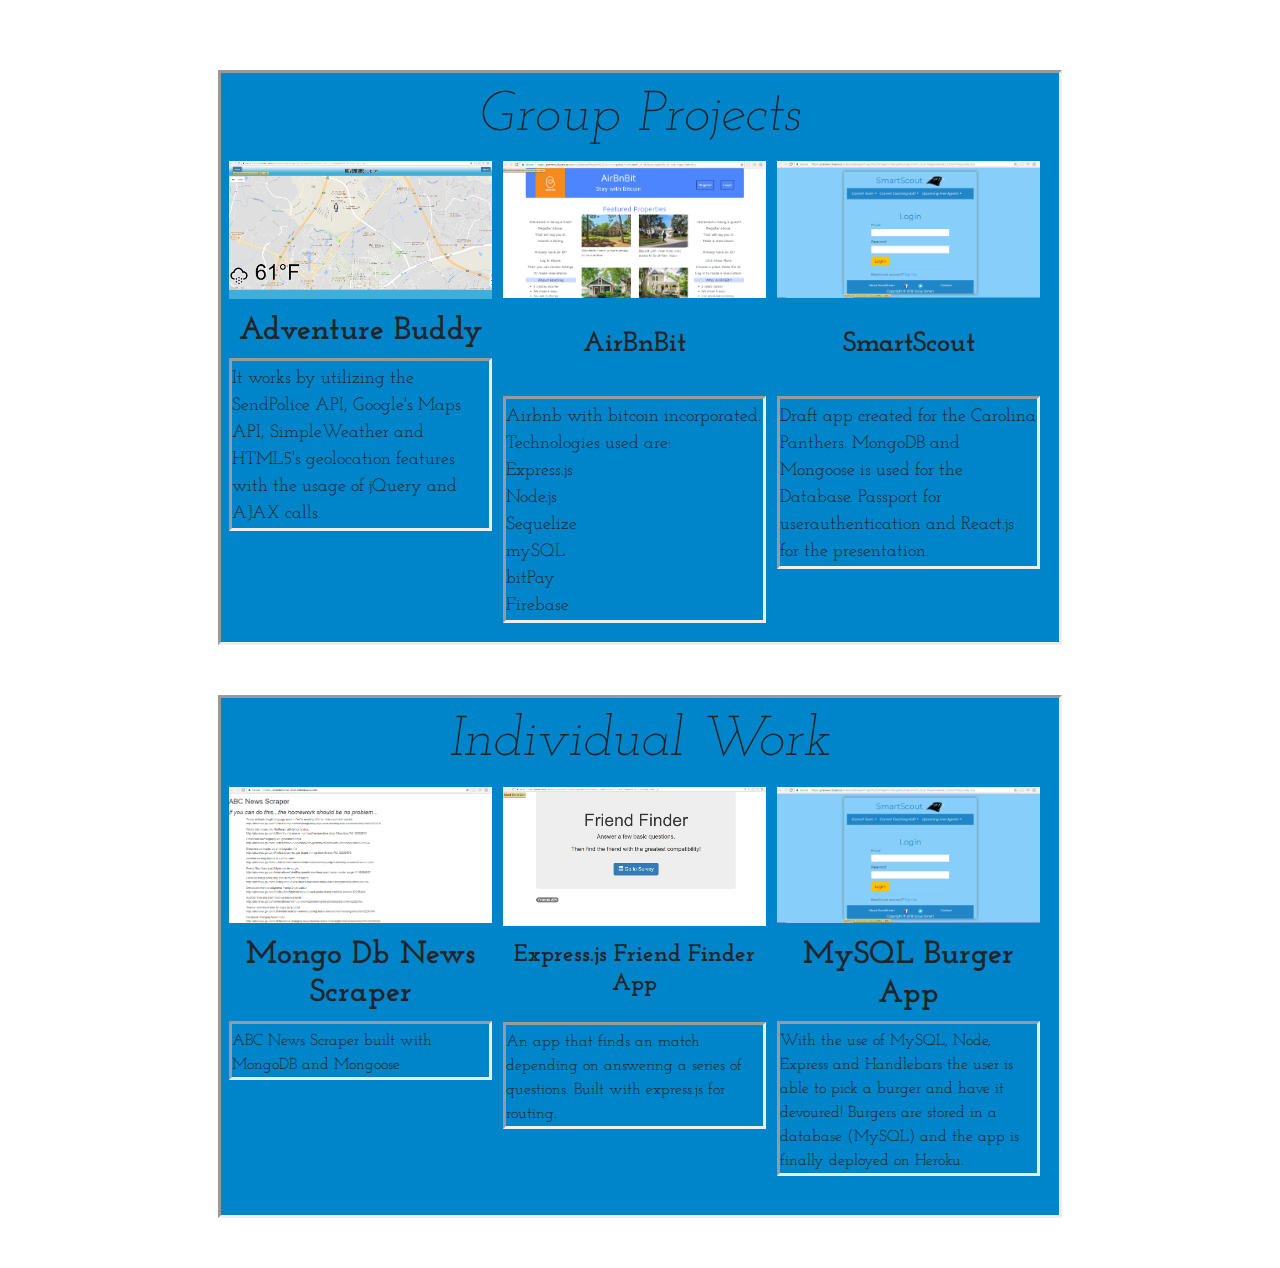
==== portfolio.html @ b52bb80f "presentable" ====
<!DOCTYPE html>
<html lang="en">

<head>
    <meta charset="UTF-8">
    <meta name="viewport" content="width=device-width, initial-scale=1.0">
    <meta http-equiv="X-UA-Compatible" content="ie=edge">
    <meta name="viewport" content="width=device-width">
    <link href="https://fonts.googleapis.com/css?family=Josefin+Slab" rel="stylesheet">
    <link rel="stylesheet" href="https://maxcdn.bootstrapcdn.com/bootstrap/4.0.0/css/bootstrap.min.css" integrity="sha384-Gn5384xqQ1aoWXA+058RXPxPg6fy4IWvTNh0E263XmFcJlSAwiGgFAW/dAiS6JXm" crossorigin="anonymous">
    <script src="https://code.jquery.com/jquery-3.2.1.slim.min.js" integrity="sha384-KJ3o2DKtIkvYIK3UENzmM7KCkRr/rE9/Qpg6aAZGJwFDMVNA/GpGFF93hXpG5KkN" crossorigin="anonymous"></script>
    <script src="https://cdnjs.cloudflare.com/ajax/libs/popper.js/1.12.9/umd/popper.min.js" integrity="sha384-ApNbgh9B+Y1QKtv3Rn7W3mgPxhU9K/ScQsAP7hUibX39j7fakFPskvXusvfa0b4Q" crossorigin="anonymous"></script>
    <script src="https://maxcdn.bootstrapcdn.com/bootstrap/4.0.0/js/bootstrap.min.js" integrity="sha384-JZR6Spejh4U02d8jOt6vLEHfe/JQGiRRSQQxSfFWpi1MquVdAyjUar5+76PVCmYl" crossorigin="anonymous"></script>
    <link rel="stylesheet" href="./assets/css/port.css" type="text/css" />
    <script src="./assets/script/script.js"></script>
    <title>Eddie Pedersen Portfolio</title>
</head>
<body>
    <div class="row">
        <div class="col-md-8 col-centered">
            
                    <!-- main -->
                    <div class="main-part clearfix">
                        <h1 class="display-4">Group Projects</h1>
                            <div class="column">
                                <!--<h3>Group Projects</h3>-->
                                <div class="portfolioItem" >
                                    <img src="./assets/images/AdventureBuddy.png" id="AdventureBuddy" alt="AdventureBuddy" style="width:100%" id="AdventureBuddy">
                                    <h2>Adventure Buddy</h2>
                                    <p class="inset">It works by utilizing the SendPolice API, Google's Maps API, SimpleWeather and HTML5's geolocation features with the usage of jQuery and AJAX calls.</p>
                                </div>
                                <div class="portfolioItem">
                                    <img src="./assets/images/Airbnbit.png" id="Airbnbit" alt="Airbnbit" style="width:100%">
                                    <h3>AirBnBit</h3>
                                    <br>
                                    <p class="inset">Airbnb with bitcoin incorporated. Technologies used are: <br>Express.js<br>Node.js<br>Sequelize<br>mySQL<br>bitPay<br>Firebase<br>
                                    </p>
                                </div>
                                  <div class="portfolioItem">
                                    <img src="./assets/images/SmartScout.png" id="SmartScout" alt="SmartScout" style="width:100%">
                                    <h3>SmartScout</h3>
                                    <br>
                                    <p class="inset">Draft app created for the Carolina Panthers. MongoDB and Mongoose is used for the Database. Passport for userauthentication and React.js for the presentation.</p>
                                </div>
                            </div>
                    </div>
        </div>
        <div class="col-md-8 col-centered">
                    <div class="main-part2 clearfix">
                        <h1 class="display-4">Individual Work</h1>
                        <div class="column">
                            <!--<h3>Group Projects</h3>-->
                            <div class="portfolioItem2">
                                <img src="./assets/images/NewsScraper.png" id="NewsScrape" alt="AdventureBuddy" style="width:100%">
                                <h2>Mongo Db News Scraper</h2>
                                <p class="inset">ABC News Scraper built with MongoDB and Mongoose </p>
                            </div>
                            <div class="portfolioItem2">
                                <img src="./assets/images/FriendFinder.png" id="FriendFinder" alt="Airbnbit" style="width:100%">
                                <h4>Express.js Friend Finder App</h4>
                                <p class="inset">An app that finds an match depending on answering a series of questions. Built with express.js for routing.</p>
                            </div>
                             <div class="portfolioItem2">
                                <img src="./assets/images/SmartScout.png" alt="SmartScout" style="width:100%">
                                <h2>MySQL Burger App</h2>
                                <p class="inset">With the use of MySQL, Node, Express and Handlebars the user is able to pick a burger and have it devoured! Burgers are stored in a database (MySQL) and the app is finally deployed on Heroku.</p>
                            </div>
                        </div>
                    </div>
        </div>  
        <!--<div class="col-md-8 col-centered">-->
        <!--    <div class="footer">-->
        <!--                <ul style="list-style-type: none">-->
        <!--                    <li><a href="https://www.linkedin.com/in/eddie-pedersen-0239b1110/" target="_blank"><img src="https://cdn3.iconfinder.com/data/icons/picons-social/57/11-linkedin-128.png" style="height: 30px" alt="linkedin image"> LinkedIn </a></li>-->
        <!--                    <li><a href="https://github.com/espeders90" target="_blank"><img src="https://cdn3.iconfinder.com/data/icons/free-social-icons/67/github_six_black-128.png" style="height: 30px" alt="facebook image"> Facebook</a></li>-->
        <!--                    <li><a href="https://www.facebook.com/profile.php?id=1029265336" target="_blank"><img src="https://cdn3.iconfinder.com/data/icons/free-social-icons/67/facebook_circle_black-128.png" style="height: 30px" alt="facebook logo"> GitHub</a>-->
        <!--                    </li>-->
        <!--                </ul>-->
        <!--    </div>-->
        <!--</div>-->
        
    </div>
</body>

</html>
---- assets/css/port.css ----
body {
    background-image: url("https://images.fineartamerica.com/images-medium-large-5/charlotte-dusk-chris-austin.jpg");
    background-position: absolute;
    background-size: cover;
    background-attachment: fixed;
    height: 100%;
    margin-top: 50px;
    padding: 0;
    position: relative;
    font-family: 'Josefin Slab', serif;
}
.col-centered {
    float: none;
    margin: 0 auto;
}
h1 {
    padding-top: 10px;
    text-align: center;
    font-style: italic;
}
h2 {
    padding-top: 13px;
    text-align: center;
    font-weight: bold;
}
h3 {
    padding-top:30px;
    text-align: center;
    font-weight: bold;
}
h4 {
    padding-top: 15px;
    padding-bottom: 15px;
    text-align: center;
    font-weight: bold;
}
p.inset {
    border-style: inset;
    padding-top: 5px;
}


.main-part {
    float: left;
    background-color: #0085CA;
    margin-top: 20px;
    padding: auto;
    width: 100%;
    font-size: 18px;
    border-style: inset;
}
.main-part2 {
    margin-top: 50px;
    background-color: #0085CA;
    width: 100%;
    border-style: inset;
    padding-bottom: 20px;
    margin-bottom: 50px;
}
.portfolioItem {
    float: left;
    width: 32%;
    margin: 3px;
    padding-left: 5px;
    
}
.portfolioItem2 {
    float: left;
    width: 32%;
    margin: 3px;
    padding-left: 5px;
    
}
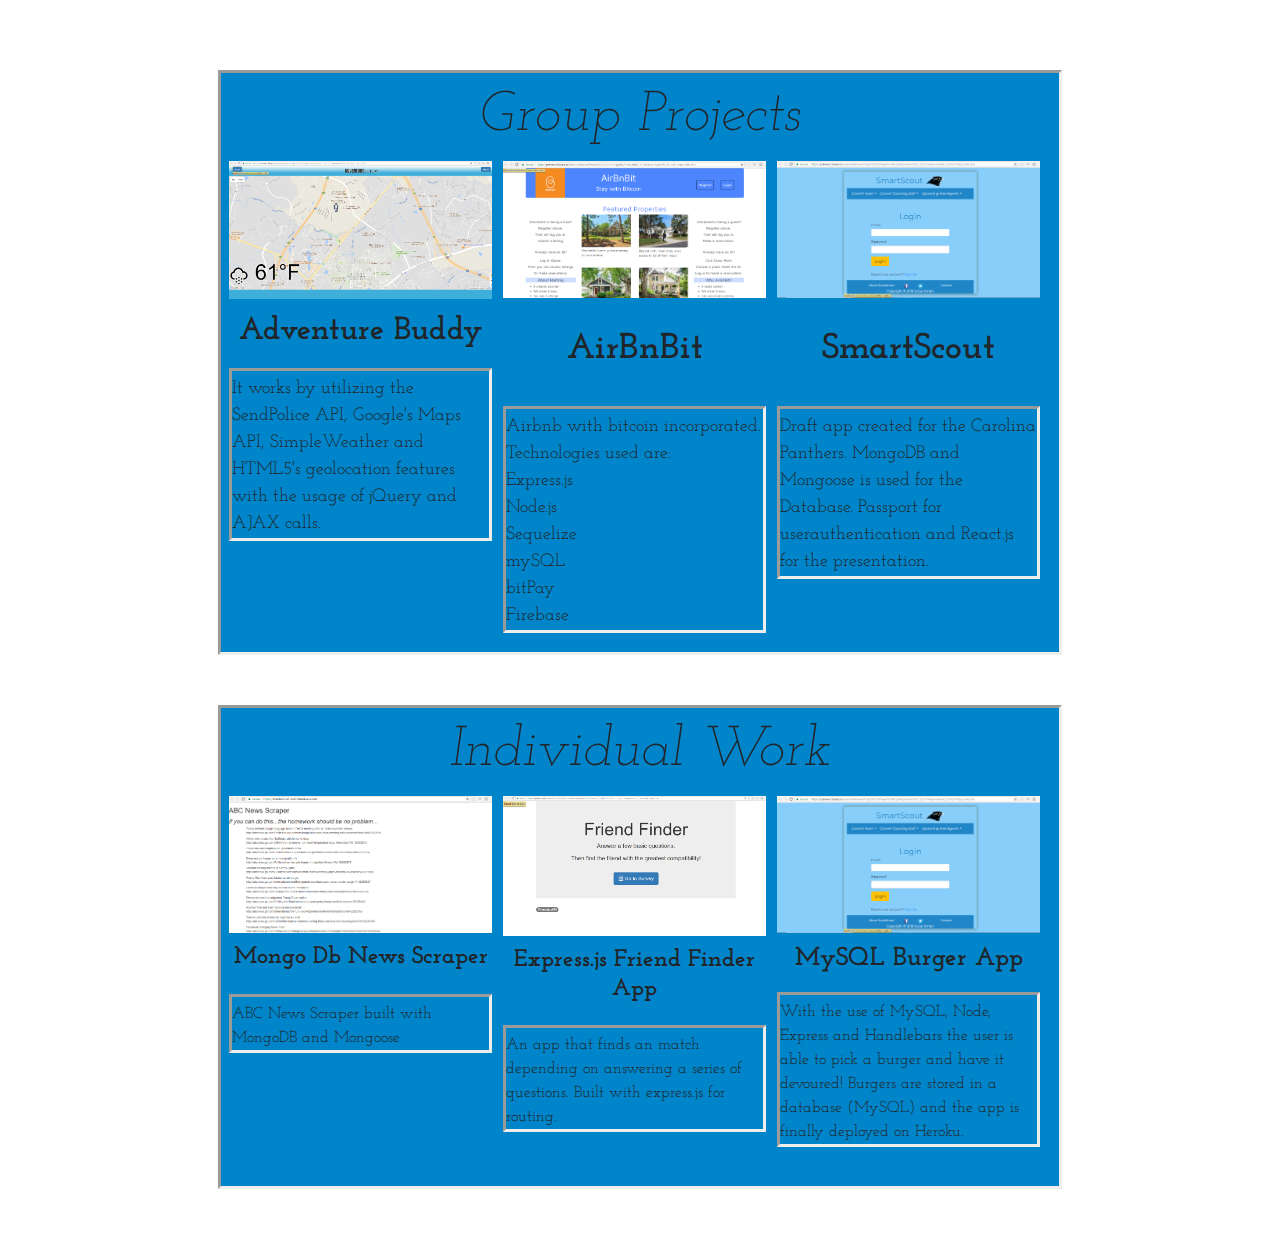
==== commit 9a85b61d: "fixLines" ====
--- a/portfolio.html
+++ b/portfolio.html
@@ -18,7 +18,6 @@
 <body>
     <div class="row">
         <div class="col-md-8 col-centered">
-            
                     <!-- main -->
                     <div class="main-part clearfix">
                         <h1 class="display-4">Group Projects</h1>
@@ -52,17 +51,17 @@
                             <!--<h3>Group Projects</h3>-->
                             <div class="portfolioItem2">
                                 <img src="./assets/images/NewsScraper.png" id="NewsScrape" alt="AdventureBuddy" style="width:100%">
-                                <h2>Mongo Db News Scraper</h2>
+                                <h4>Mongo Db News Scraper</h4>
                                 <p class="inset">ABC News Scraper built with MongoDB and Mongoose </p>
                             </div>
                             <div class="portfolioItem2">
                                 <img src="./assets/images/FriendFinder.png" id="FriendFinder" alt="Airbnbit" style="width:100%">
-                                <h4>Express.js Friend Finder App</h4>
+                                <h5>Express.js Friend Finder App</h5>
                                 <p class="inset">An app that finds an match depending on answering a series of questions. Built with express.js for routing.</p>
                             </div>
                              <div class="portfolioItem2">
                                 <img src="./assets/images/SmartScout.png" alt="SmartScout" style="width:100%">
-                                <h2>MySQL Burger App</h2>
+                                <h6>MySQL Burger App</h6>
                                 <p class="inset">With the use of MySQL, Node, Express and Handlebars the user is able to pick a burger and have it devoured! Burgers are stored in a database (MySQL) and the app is finally deployed on Heroku.</p>
                             </div>
                         </div>
--- a/assets/css/port.css
+++ b/assets/css/port.css
@@ -22,17 +22,33 @@
     padding-top: 13px;
     text-align: center;
     font-weight: bold;
+    padding-bottom: 10px;
 }
 h3 {
     padding-top:30px;
     text-align: center;
     font-weight: bold;
+    font-size: 36px
 }
 h4 {
-    padding-top: 15px;
+    padding-top: 10px;
     padding-bottom: 15px;
     text-align: center;
     font-weight: bold;
+}
+h5 {
+    padding-top: 10px;
+    text-align: center;
+    font-weight: bold;
+    padding-bottom: 13px;
+    font-size: 24px;
+}
+h6 {
+    padding-top: 10px;
+    padding-bottom: 10px;
+    text-align: center;
+    font-weight: bold;
+    font-size: 26px;
 }
 p.inset {
     border-style: inset;
@@ -44,7 +60,6 @@
     float: left;
     background-color: #0085CA;
     margin-top: 20px;
-    padding: auto;
     width: 100%;
     font-size: 18px;
     border-style: inset;
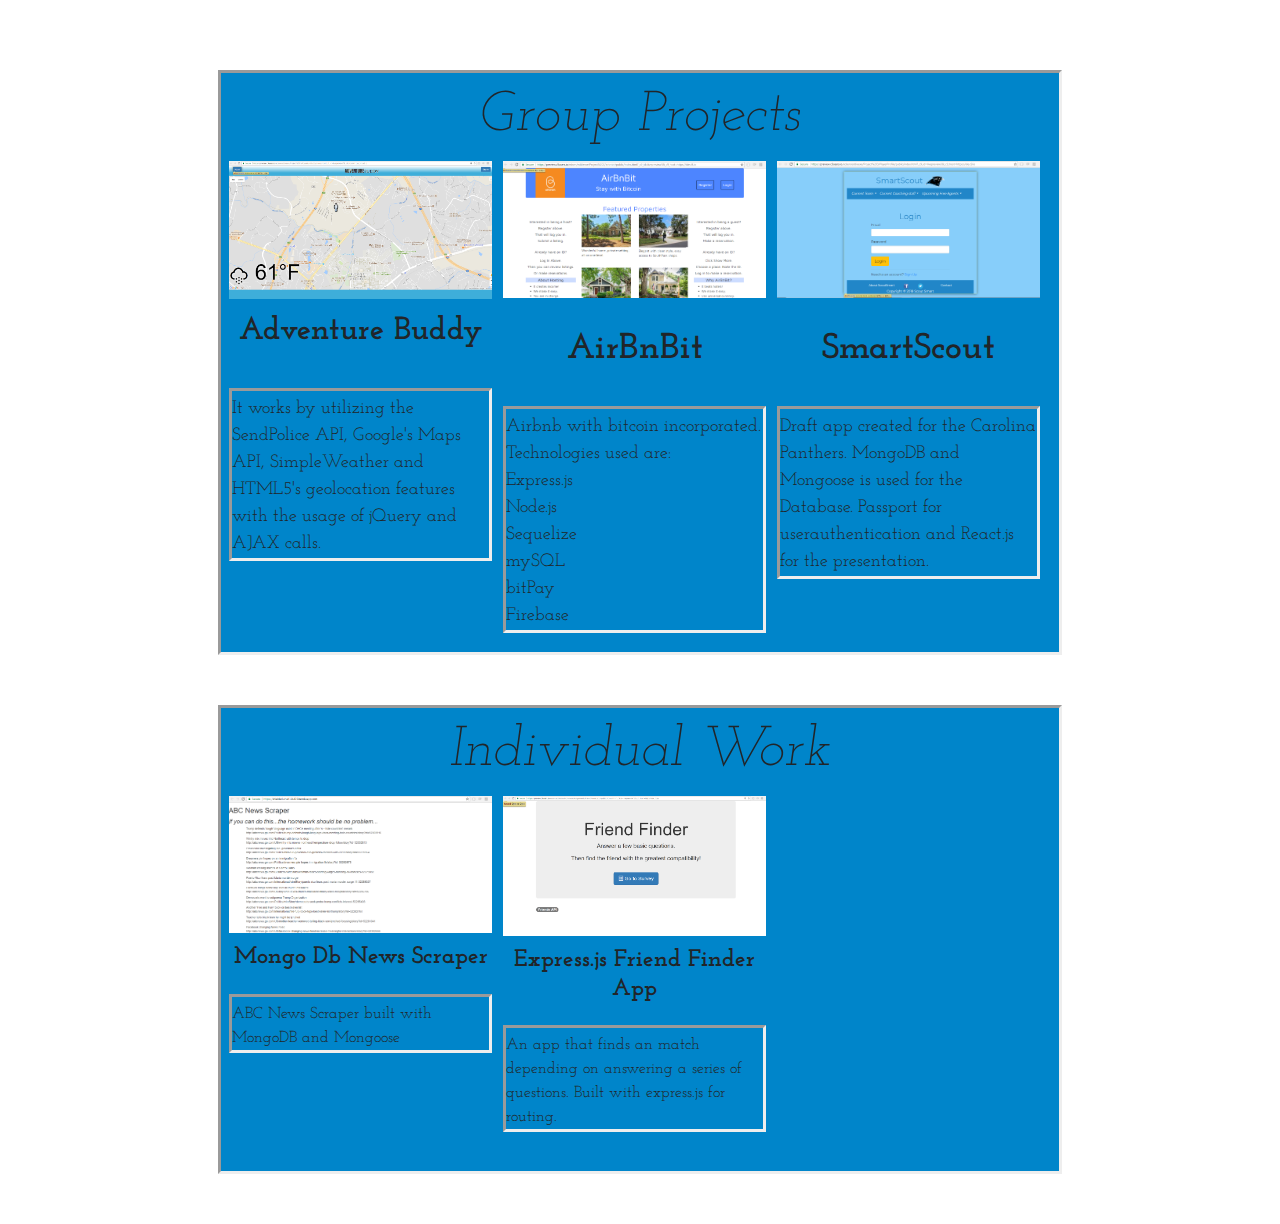
==== commit be0f3372: "removedBurgerApp" ====
--- a/portfolio.html
+++ b/portfolio.html
@@ -59,11 +59,6 @@
                                 <h5>Express.js Friend Finder App</h5>
                                 <p class="inset">An app that finds an match depending on answering a series of questions. Built with express.js for routing.</p>
                             </div>
-                             <div class="portfolioItem2">
-                                <img src="./assets/images/SmartScout.png" alt="SmartScout" style="width:100%">
-                                <h6>MySQL Burger App</h6>
-                                <p class="inset">With the use of MySQL, Node, Express and Handlebars the user is able to pick a burger and have it devoured! Burgers are stored in a database (MySQL) and the app is finally deployed on Heroku.</p>
-                            </div>
                         </div>
                     </div>
         </div>  
--- a/assets/css/port.css
+++ b/assets/css/port.css
@@ -22,7 +22,7 @@
     padding-top: 13px;
     text-align: center;
     font-weight: bold;
-    padding-bottom: 10px;
+    padding-bottom: 30px;
 }
 h3 {
     padding-top:30px;
